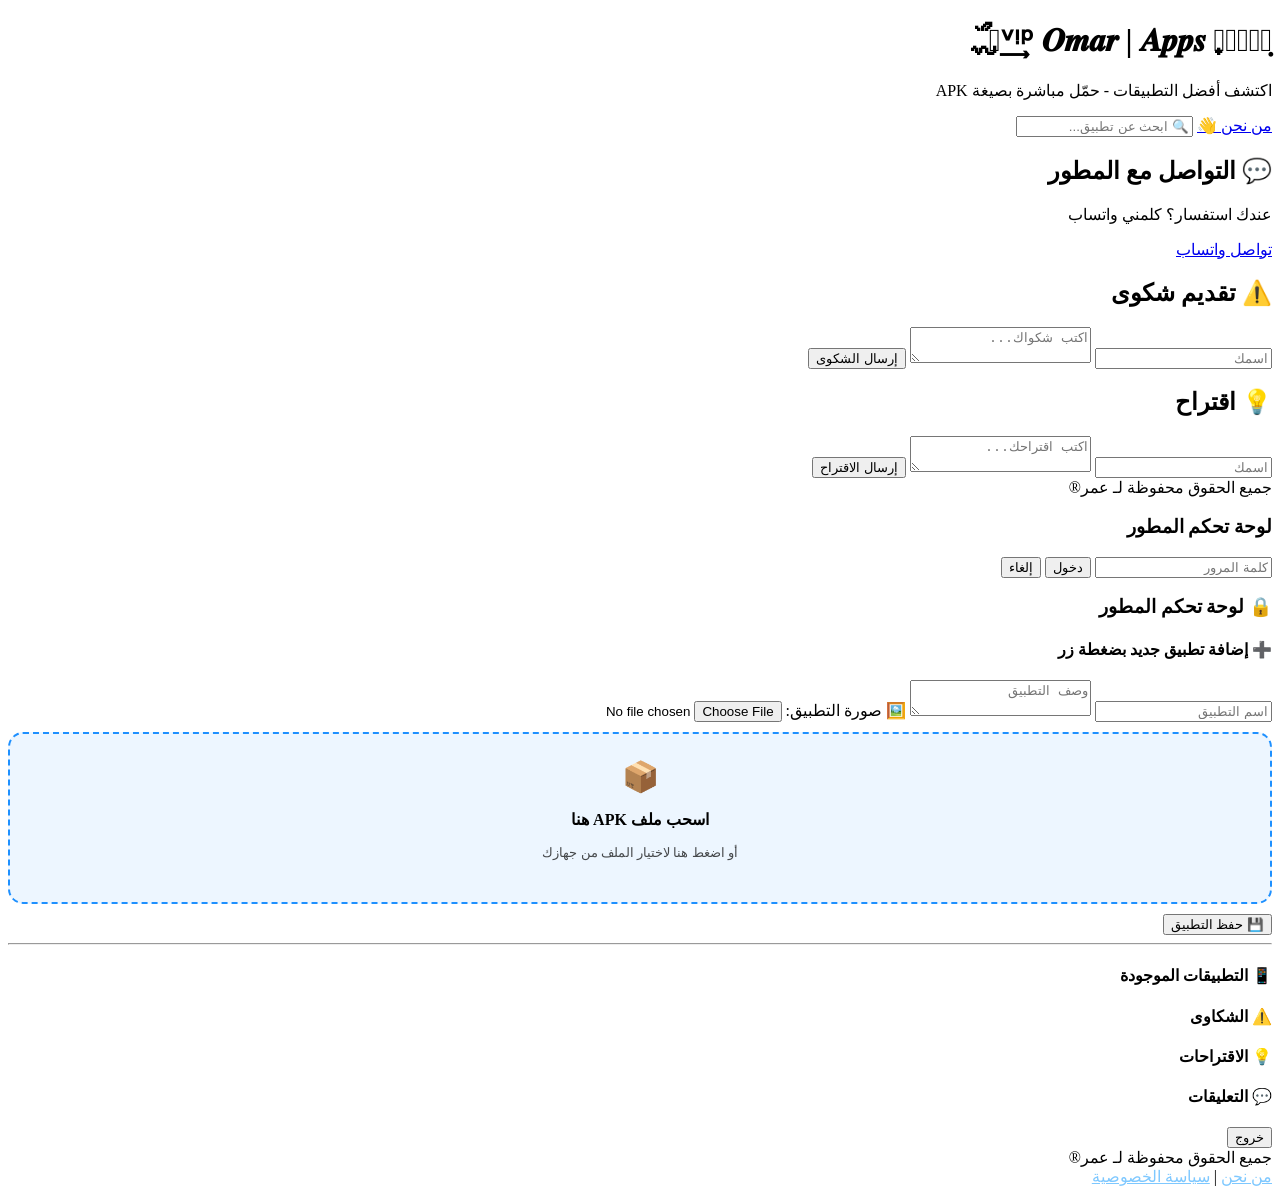
==== index.html @ d2d2dc4e "Add files via upload" ====
<!DOCTYPE html>
<html lang="ar" dir="rtl">
<head>
<meta charset="UTF-8">
<meta name="viewport" content="width=device-width, initial-scale=1.0">
<title>Omar Apps</title>
<link rel="stylesheet" href="css/style.css">
</head>
<body>

<header class="header">
  <!-- العنوان هو نفسه زر لوحة التحكم السري -->
  <h1 id="siteTitle" class="site-title">𓄂ᬼᵛ͢ᵎᵖ 𝑶𝒎𝒂𝒓 | 𝑨𝒑𝒑𝒔 𖥨᩠݂ׄ︢︣𓆣</h1>
  <p>اكتشف أفضل التطبيقات - حمّل مباشرة بصيغة APK</p>
  <a class="btn" href="about.html">من نحن 👋</a>
  <input id="searchInput" placeholder="🔍 ابحث عن تطبيق...">
</header>

<main>
  <!-- هنا هتظهر التطبيقات تلقائيا -->
  <section id="appsGrid" class="grid"></section>

  <section class="forms">
    <div>
      <h2>💬 التواصل مع المطور</h2>
      <p>عندك استفسار؟ كلمني واتساب</p>
      <a class="btn" href="https://wa.me/201222971153?text=%D9%85%D8%B1%D8%AD%D8%A8%D8%A7%D9%8B%20%D9%84%D8%AF%D9%8A%20%D8%A7%D8%B3%D8%AA%D9%81%D8%B3%D8%A7%D8%B1%20%D8%A8%D8%B4%D8%A3%D9%86%20%D8%AA%D8%B7%D8%A8%D9%8A%D9%82%D8%A7%D8%AA%D9%83%20%F0%9F%90%A6%F0%9F%8D%89" target="_blank">تواصل واتساب</a>
    </div>

    <div>
      <h2>⚠️ تقديم شكوى</h2>
      <input id="complaintName" placeholder="اسمك">
      <textarea id="complaintMsg" placeholder="اكتب شكواك..."></textarea>
      <button onclick="sendComplaint()">إرسال الشكوى</button>
    </div>

    <div>
      <h2>💡 اقتراح</h2>
      <input id="suggestName" placeholder="اسمك">
      <textarea id="suggestMsg" placeholder="اكتب اقتراحك..."></textarea>
      <button onclick="sendSuggestion()">إرسال الاقتراح</button>
    </div>
  </section>
</main>

<footer>جميع الحقوق محفوظة لـ عمر®</footer>

<!-- نافذة كلمة المرور -->
<div id="passwordModal" class="modal hidden">
  <div class="modal-box">
    <h3>لوحة تحكم المطور</h3>
    <input id="adminPass" type="password" placeholder="كلمة المرور">
    <button onclick="checkPassword()">دخول</button>
    <button onclick="closeModal()">إلغاء</button>
    <p id="passError"></p>
  </div>
</div>

<!-- لوحة التحكم -->
<div id="adminPanel" class="modal hidden">
  <div class="modal-box large">
    <h3>🔒 لوحة تحكم المطور</h3>

    <h4>➕ إضافة تطبيق جديد بضغطة زر</h4>
    <input id="newAppName" placeholder="اسم التطبيق">
    <textarea id="newAppDesc" placeholder="وصف التطبيق"></textarea>
    <label>🖼️ صورة التطبيق: <input type="file" id="newAppImage" accept="image/*"></label>
    <img id="previewImage" style="width:90px;height:90px;border-radius:15px;display:none">
<!-- منطقة سحب وإفلات ملف APK -->
<div id="dropZone" style="border:2px dashed #1E90FF;border-radius:15px;padding:25px;text-align:center;cursor:pointer;background:rgba(30,144,255,.08);margin:10px 0">
  <p style="font-size:30px;margin:0">📦</p>
  <p><b>اسحب ملف APK هنا</b></p>
  <p style="opacity:.7;font-size:13px">أو اضغط هنا لاختيار الملف من جهازك</p>
  <p id="apkInfo" style="color:#7EC8FF"></p>
</div>
<input type="file" id="newAppApk" accept=".apk" style="display:none">
    <button onclick="addApp()">💾 حفظ التطبيق</button>

    <hr>
    <h4>📱 التطبيقات الموجودة</h4>
    <div id="adminApps"></div>

    <h4>⚠️ الشكاوى</h4>
    <div id="adminComplaints"></div>

    <h4>💡 الاقتراحات</h4>
    <div id="adminSuggestions"></div>

    <h4>💬 التعليقات</h4>
    <div id="adminComments"></div>

    <button onclick="closeAdmin()">خروج</button>
  </div>
</div>

<script src="js/main.js"></script>
<footer>
  جميع الحقوق محفوظة لـ عمر®
  <br>
  <a href="about.html" style="color:#7EC8FF">من نحن</a> |
  <a href="privacy.html" style="color:#7EC8FF">سياسة الخصوصية</a>
</footer>
</body>
</html>
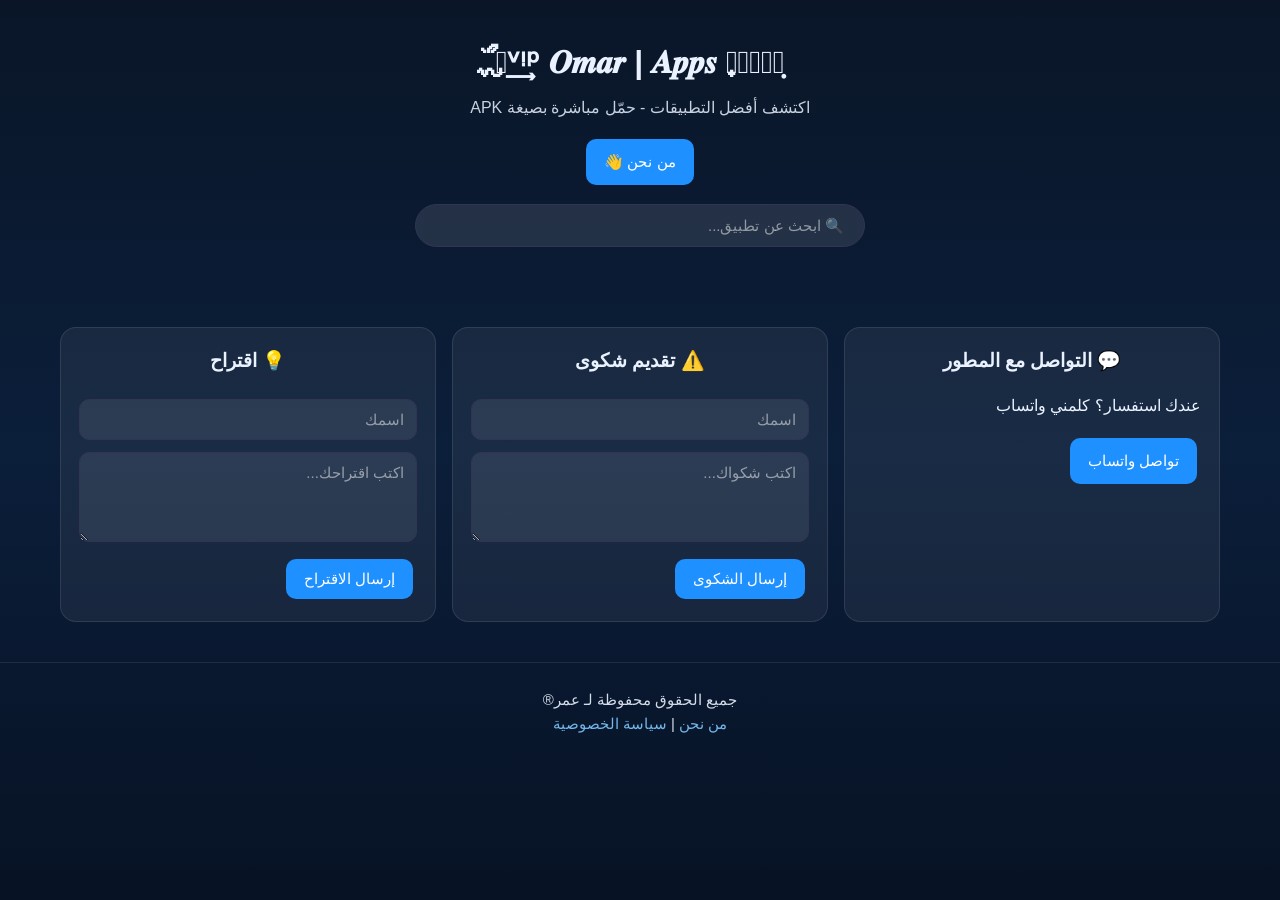
==== commit 938359aa: "index.html" ====
--- a/index.html
+++ b/index.html
@@ -4,7 +4,7 @@
 <meta charset="UTF-8">
 <meta name="viewport" content="width=device-width, initial-scale=1.0">
 <title>Omar Apps</title>
-<link rel="stylesheet" href="css/style.css">
+<link rel="stylesheet" href="style.css">
 </head>
 <body>
 
@@ -43,7 +43,12 @@
   </section>
 </main>
 
-<footer>جميع الحقوق محفوظة لـ عمر®</footer>
+<footer>
+  جميع الحقوق محفوظة لـ عمر®
+  <br>
+  <a href="about.html" style="color:#7EC8FF">من نحن</a> |
+  <a href="privacy.html" style="color:#7EC8FF">سياسة الخصوصية</a>
+</footer>
 
 <!-- نافذة كلمة المرور -->
 <div id="passwordModal" class="modal hidden">
@@ -61,19 +66,22 @@
   <div class="modal-box large">
     <h3>🔒 لوحة تحكم المطور</h3>
 
-    <h4>➕ إضافة تطبيق جديد بضغطة زر</h4>
+    <h4>➕ إضافة تطبيق جديد - سحب وإفلات</h4>
     <input id="newAppName" placeholder="اسم التطبيق">
     <textarea id="newAppDesc" placeholder="وصف التطبيق"></textarea>
+
     <label>🖼️ صورة التطبيق: <input type="file" id="newAppImage" accept="image/*"></label>
     <img id="previewImage" style="width:90px;height:90px;border-radius:15px;display:none">
-<!-- منطقة سحب وإفلات ملف APK -->
-<div id="dropZone" style="border:2px dashed #1E90FF;border-radius:15px;padding:25px;text-align:center;cursor:pointer;background:rgba(30,144,255,.08);margin:10px 0">
-  <p style="font-size:30px;margin:0">📦</p>
-  <p><b>اسحب ملف APK هنا</b></p>
-  <p style="opacity:.7;font-size:13px">أو اضغط هنا لاختيار الملف من جهازك</p>
-  <p id="apkInfo" style="color:#7EC8FF"></p>
-</div>
-<input type="file" id="newAppApk" accept=".apk" style="display:none">
+
+    <!-- منطقة سحب وإفلات ملف APK -->
+    <div id="dropZone" style="border:2px dashed #1E90FF;border-radius:15px;padding:25px;text-align:center;cursor:pointer;background:rgba(30,144,255,.08);margin:10px 0">
+      <p style="font-size:30px;margin:0">📦</p>
+      <p><b>اسحب ملف APK هنا</b></p>
+      <p style="opacity:.7;font-size:13px">أو اضغط هنا لاختيار الملف من جهازك</p>
+      <p id="apkInfo" style="color:#7EC8FF"></p>
+    </div>
+    <input type="file" id="newAppApk" accept=".apk" style="display:none">
+
     <button onclick="addApp()">💾 حفظ التطبيق</button>
 
     <hr>
@@ -93,12 +101,8 @@
   </div>
 </div>
 
-<script src="js/main.js"></script>
-<footer>
-  جميع الحقوق محفوظة لـ عمر®
-  <br>
-  <a href="about.html" style="color:#7EC8FF">من نحن</a> |
-  <a href="privacy.html" style="color:#7EC8FF">سياسة الخصوصية</a>
-</footer>
+<!-- مهم: الملفات جنب بعض من غير مجلدات -->
+<script src="apps.js"></script>
+<script src="main.js"></script>
 </body>
-</html>+</html>
--- a/style.css
+++ b/style.css
@@ -0,0 +1,321 @@
+/* ==========================================
+   Omar Apps - ملف التنسيق
+   اللون الأساسي: أزرق غامق
+   ========================================== */
+
+/* --- الأساسيات --- */
+*{
+  box-sizing:border-box;
+}
+
+body{
+  margin:0;
+  padding:0;
+  font-family:'Segoe UI', Tahoma, Arial, sans-serif;
+  background:linear-gradient(180deg, #0A1628 0%, #0B1E3A 50%, #071224 100%);
+  background-attachment:fixed;
+  color:#EAF2FF;
+  text-align:center;
+  min-height:100vh;
+  line-height:1.6;
+}
+
+a{color:#7EC8FF}
+
+/* --- رأس الصفحة --- */
+.header{
+  padding:40px 16px 20px;
+}
+
+.site-title{
+  cursor:pointer;
+  font-size:32px;
+  margin:0 0 10px;
+  line-height:1.4;
+  /* العنوان هو زر سري، بس شكله عادي */
+  user-select:none;
+}
+
+.site-title:hover{
+  opacity:.9;
+}
+
+.header p{
+  opacity:.85;
+  margin:8px 0 15px;
+}
+
+/* --- الأزرار --- */
+.btn,
+button{
+  background:#1E90FF;
+  color:#fff;
+  border:0;
+  padding:11px 18px;
+  border-radius:10px;
+  cursor:pointer;
+  text-decoration:none;
+  display:inline-block;
+  margin:4px;
+  font-size:15px;
+  font-family:inherit;
+  transition:.2s;
+}
+
+.btn:hover,
+button:hover{
+  background:#1873CC;
+  transform:translateY(-1px);
+}
+
+button:disabled{
+  background:#555;
+  cursor:not-allowed;
+  transform:none;
+  opacity:.7;
+}
+
+/* --- حقول الإدخال --- */
+input,
+textarea,
+select{
+  width:100%;
+  padding:11px 12px;
+  margin:6px 0;
+  border-radius:10px;
+  border:1px solid #335;
+  background:rgba(255,255,255,.08);
+  color:#fff;
+  font-family:inherit;
+  font-size:15px;
+  outline:none;
+}
+
+input:focus,
+textarea:focus{
+  border-color:#1E90FF;
+  background:rgba(255,255,255,.12);
+}
+
+input::placeholder,
+textarea::placeholder{
+  color:rgba(255,255,255,.5);
+}
+
+textarea{
+  min-height:90px;
+  resize:vertical;
+}
+
+/* بحث */
+#searchInput{
+  max-width:450px;
+  margin:15px auto 0;
+  display:block;
+  background:rgba(255,255,255,.1);
+  border-radius:25px;
+  padding:12px 20px;
+}
+
+/* --- شبكة التطبيقات --- */
+.grid{
+  display:grid;
+  grid-template-columns:repeat(auto-fill, minmax(260px, 1fr));
+  gap:16px;
+  padding:20px;
+  max-width:1200px;
+  margin:0 auto;
+}
+
+.card{
+  background:rgba(255,255,255,.08);
+  border:1px solid rgba(255,255,255,.15);
+  border-radius:16px;
+  padding:18px;
+  transition:.2s;
+}
+
+.card:hover{
+  transform:translateY(-3px);
+  border-color:rgba(30,144,255,.5);
+  box-shadow:0 10px 25px rgba(0,0,0,.3);
+}
+
+.card img{
+  width:90px;
+  height:90px;
+  object-fit:cover;
+  border-radius:20px;
+  background:#0B1E3A;
+}
+
+.card h3{
+  margin:12px 0 5px;
+  font-size:20px;
+}
+
+.card p{
+  margin:8px 0;
+  font-size:14px;
+  opacity:.9;
+}
+
+.card hr{
+  border:0;
+  border-top:1px solid rgba(255,255,255,.15);
+  margin:15px 0;
+}
+
+/* --- أقسام الشكاوى والاقتراحات والتواصل --- */
+.forms{
+  display:grid;
+  grid-template-columns:repeat(auto-fit, minmax(280px, 1fr));
+  gap:16px;
+  padding:20px;
+  max-width:1200px;
+  margin:0 auto;
+}
+
+.forms > div{
+  background:rgba(255,255,255,.06);
+  border:1px solid rgba(255,255,255,.1);
+  padding:18px;
+  border-radius:16px;
+  text-align:right;
+}
+
+.forms h2{
+  margin-top:0;
+  text-align:center;
+  font-size:19px;
+}
+
+/* --- الفوتر --- */
+footer{
+  padding:25px 16px;
+  opacity:.9;
+  font-size:15px;
+  border-top:1px solid rgba(255,255,255,.1);
+  margin-top:20px;
+}
+
+footer a{
+  text-decoration:none;
+}
+
+footer a:hover{
+  text-decoration:underline;
+}
+
+/* --- النوافذ المنبثقة - كلمة المرور ولوحة التحكم --- */
+.modal{
+  position:fixed;
+  inset:0;
+  background:rgba(0,0,0,.75);
+  display:flex;
+  align-items:center;
+  justify-content:center;
+  z-index:99;
+  padding:15px;
+}
+
+.modal-box{
+  background:#0B1E3A;
+  border:1px solid rgba(255,255,255,.15);
+  padding:22px;
+  border-radius:16px;
+  width:90%;
+  max-width:480px;
+  max-height:90vh;
+  overflow-y:auto;
+  text-align:right;
+  box-shadow:0 20px 50px rgba(0,0,0,.5);
+}
+
+.modal-box.large{
+  max-width:700px;
+}
+
+.modal-box h3{
+  text-align:center;
+  margin-top:0;
+  color:#7EC8FF;
+}
+
+.modal-box h4{
+  color:#7EC8FF;
+  margin-top:20px;
+  border-bottom:1px solid rgba(255,255,255,.15);
+  padding-bottom:8px;
+}
+
+.modal-box label{
+  display:block;
+  text-align:right;
+  margin:10px 0 5px;
+  font-size:14px;
+}
+
+.modal-box hr{
+  border:0;
+  border-top:1px solid rgba(255,255,255,.15);
+  margin:20px 0;
+}
+
+.hidden{
+  display:none !important;
+}
+
+#passError{
+  color:#ff6b6b;
+  text-align:center;
+  font-weight:bold;
+}
+
+#apkInfo{
+  font-size:13px;
+  color:#7EC8FF;
+  background:rgba(30,144,255,.1);
+  padding:8px;
+  border-radius:8px;
+}
+
+#previewImage{
+  display:block;
+  margin:10px auto;
+  border:2px solid #1E90FF;
+}
+
+/* --- للموبايل --- */
+@media (max-width: 600px){
+  .site-title{
+    font-size:24px;
+  }
+  .grid{
+    grid-template-columns:1fr;
+    padding:12px;
+  }
+  .forms{
+    grid-template-columns:1fr;
+    padding:12px;
+  }
+  .modal-box{
+    padding:16px;
+    width:95%;
+  }
+  .header{
+    padding:25px 12px 10px;
+  }
+}
+
+/* --- شريط التمرير --- */
+::-webkit-scrollbar{
+  width:8px;
+}
+::-webkit-scrollbar-track{
+  background:#0A1628;
+}
+::-webkit-scrollbar-thumb{
+  background:#1E90FF;
+  border-radius:10px;
+}
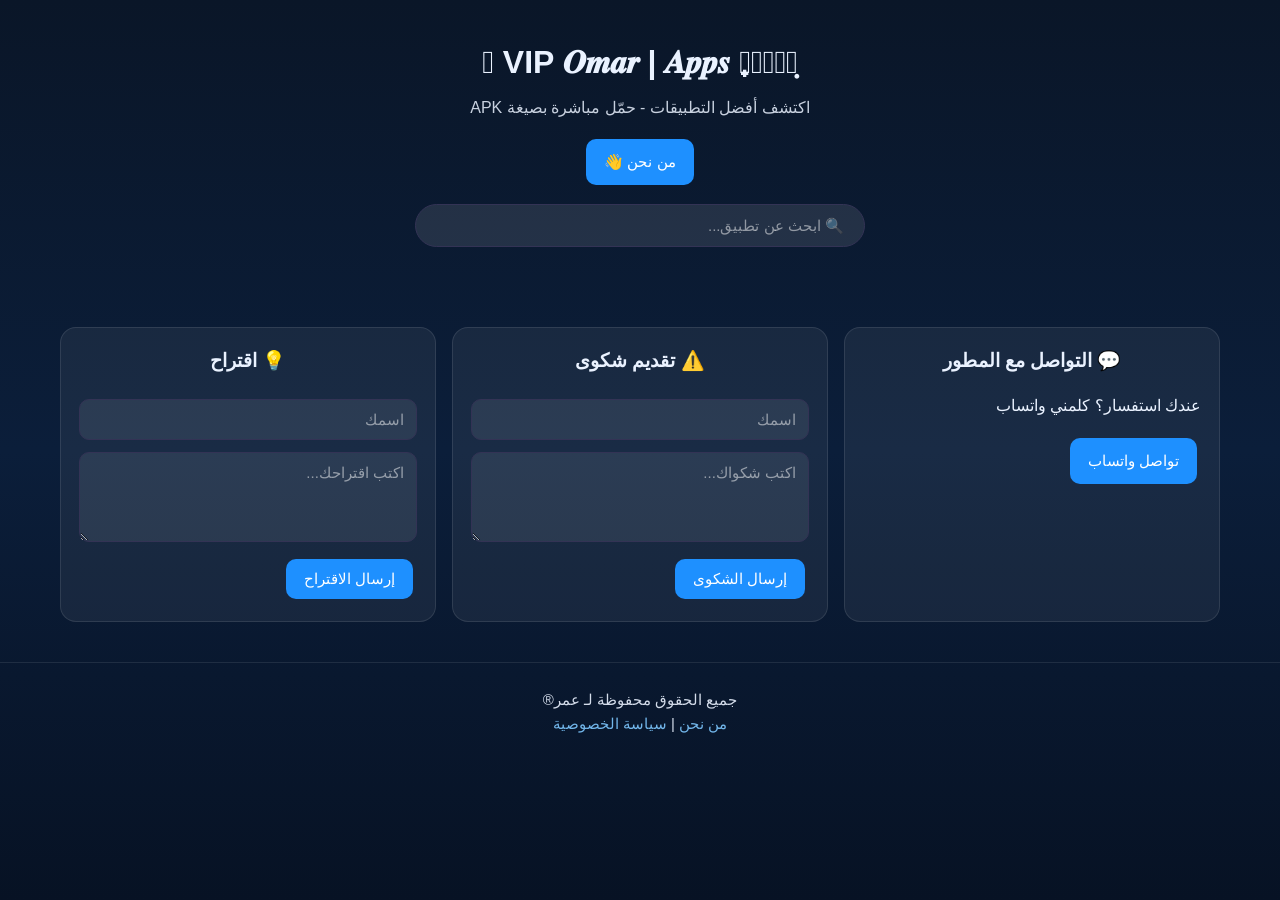
==== commit c4381029: "index.html" ====
--- a/index.html
+++ b/index.html
@@ -9,15 +9,14 @@
 <body>
 
 <header class="header">
-  <!-- العنوان هو نفسه زر لوحة التحكم السري -->
-  <h1 id="siteTitle" class="site-title">𓄂ᬼᵛ͢ᵎᵖ 𝑶𝒎𝒂𝒓 | 𝑨𝒑𝒑𝒔 𖥨᩠݂ׄ︢︣𓆣</h1>
+  <!-- 👇 العنوان ده هو زر لوحة التحكم - دوس عليه يفتح كلمة المرور -->
+  <h1 id="siteTitle" class="site-title" onclick="openPasswordModal()" style="cursor:pointer">𓆣 VIP 𝑶𝒎𝒂𝒓 | 𝑨𝒑𝒑𝒔 𖥨᩠݂ׄ︢︣𓆣</h1>
   <p>اكتشف أفضل التطبيقات - حمّل مباشرة بصيغة APK</p>
   <a class="btn" href="about.html">من نحن 👋</a>
   <input id="searchInput" placeholder="🔍 ابحث عن تطبيق...">
 </header>
 
 <main>
-  <!-- هنا هتظهر التطبيقات تلقائيا -->
   <section id="appsGrid" class="grid"></section>
 
   <section class="forms">
@@ -26,14 +25,12 @@
       <p>عندك استفسار؟ كلمني واتساب</p>
       <a class="btn" href="https://wa.me/201222971153?text=%D9%85%D8%B1%D8%AD%D8%A8%D8%A7%D9%8B%20%D9%84%D8%AF%D9%8A%20%D8%A7%D8%B3%D8%AA%D9%81%D8%B3%D8%A7%D8%B1%20%D8%A8%D8%B4%D8%A3%D9%86%20%D8%AA%D8%B7%D8%A8%D9%8A%D9%82%D8%A7%D8%AA%D9%83%20%F0%9F%90%A6%F0%9F%8D%89" target="_blank">تواصل واتساب</a>
     </div>
-
     <div>
       <h2>⚠️ تقديم شكوى</h2>
       <input id="complaintName" placeholder="اسمك">
       <textarea id="complaintMsg" placeholder="اكتب شكواك..."></textarea>
       <button onclick="sendComplaint()">إرسال الشكوى</button>
     </div>
-
     <div>
       <h2>💡 اقتراح</h2>
       <input id="suggestName" placeholder="اسمك">
@@ -65,15 +62,11 @@
 <div id="adminPanel" class="modal hidden">
   <div class="modal-box large">
     <h3>🔒 لوحة تحكم المطور</h3>
-
     <h4>➕ إضافة تطبيق جديد - سحب وإفلات</h4>
     <input id="newAppName" placeholder="اسم التطبيق">
     <textarea id="newAppDesc" placeholder="وصف التطبيق"></textarea>
-
     <label>🖼️ صورة التطبيق: <input type="file" id="newAppImage" accept="image/*"></label>
     <img id="previewImage" style="width:90px;height:90px;border-radius:15px;display:none">
-
-    <!-- منطقة سحب وإفلات ملف APK -->
     <div id="dropZone" style="border:2px dashed #1E90FF;border-radius:15px;padding:25px;text-align:center;cursor:pointer;background:rgba(30,144,255,.08);margin:10px 0">
       <p style="font-size:30px;margin:0">📦</p>
       <p><b>اسحب ملف APK هنا</b></p>
@@ -81,28 +74,30 @@
       <p id="apkInfo" style="color:#7EC8FF"></p>
     </div>
     <input type="file" id="newAppApk" accept=".apk" style="display:none">
-
     <button onclick="addApp()">💾 حفظ التطبيق</button>
-
     <hr>
     <h4>📱 التطبيقات الموجودة</h4>
     <div id="adminApps"></div>
-
     <h4>⚠️ الشكاوى</h4>
     <div id="adminComplaints"></div>
-
     <h4>💡 الاقتراحات</h4>
     <div id="adminSuggestions"></div>
-
     <h4>💬 التعليقات</h4>
     <div id="adminComments"></div>
-
     <button onclick="closeAdmin()">خروج</button>
   </div>
 </div>
 
-<!-- مهم: الملفات جنب بعض من غير مجلدات -->
 <script src="apps.js"></script>
 <script src="main.js"></script>
+
+<!-- كود احتياطي: لو main.js فيه مشكلة، العنوان يشتغل برضه -->
+<script>
+function openPasswordModal(){
+  var m = document.getElementById('passwordModal');
+  if(m) m.classList.remove('hidden');
+  else alert('لوحة التحكم مش موجودة - اتأكد ان ملف main.js مرفوع');
+}
+</script>
 </body>
 </html>
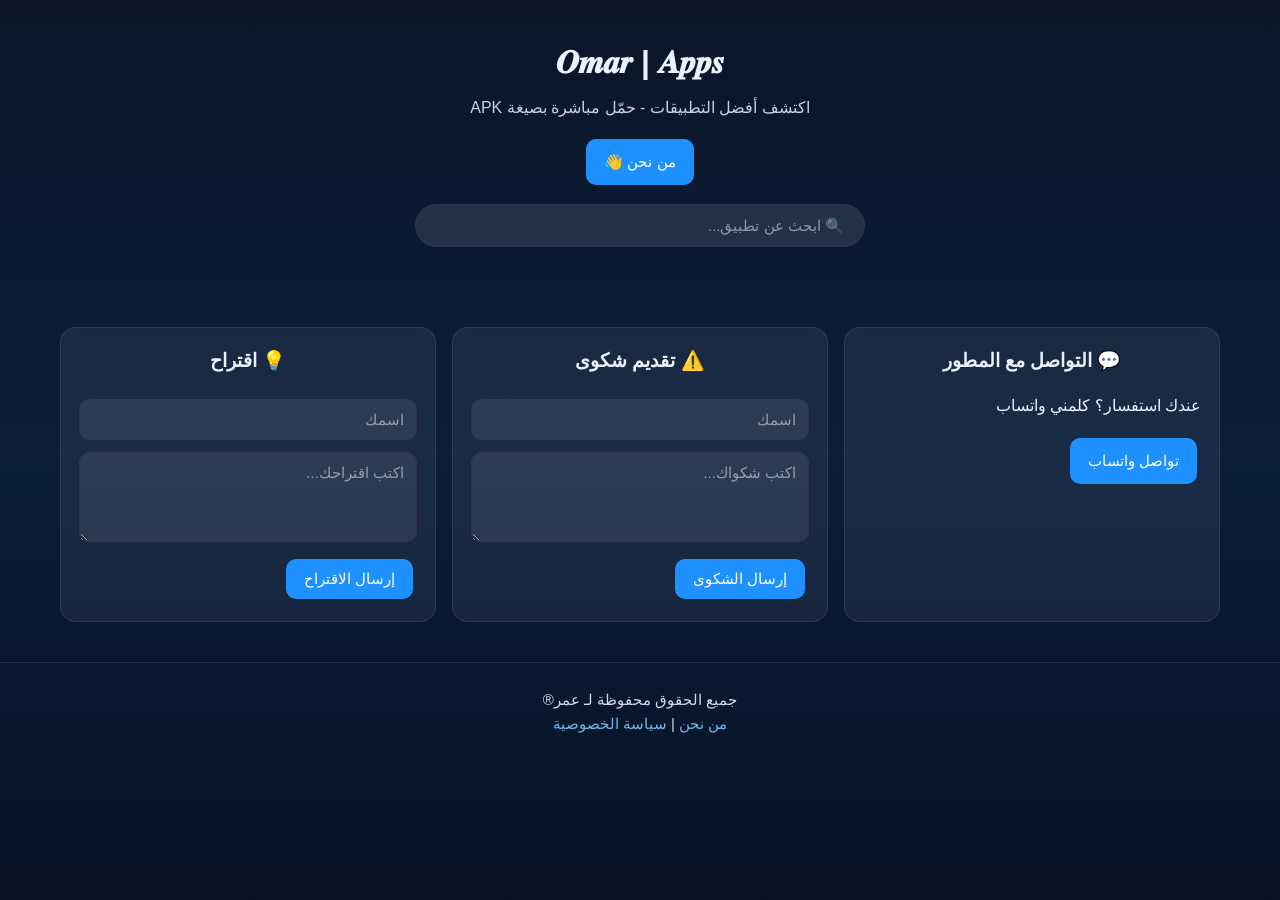
==== commit a935c74b: "index.html" ====
--- a/index.html
+++ b/index.html
@@ -10,7 +10,7 @@
 
 <header class="header">
   <!-- 👇 العنوان ده هو زر لوحة التحكم - دوس عليه يفتح كلمة المرور -->
-  <h1 id="siteTitle" class="site-title" onclick="openPasswordModal()" style="cursor:pointer">𓆣 VIP 𝑶𝒎𝒂𝒓 | 𝑨𝒑𝒑𝒔 𖥨᩠݂ׄ︢︣𓆣</h1>
+  <h1 id="siteTitle" class="site-title" onclick="openPasswordModal()" style="cursor:pointer">𝑶𝒎𝒂𝒓 | 𝑨𝒑𝒑𝒔</h1>
   <p>اكتشف أفضل التطبيقات - حمّل مباشرة بصيغة APK</p>
   <a class="btn" href="about.html">من نحن 👋</a>
   <input id="searchInput" placeholder="🔍 ابحث عن تطبيق...">
